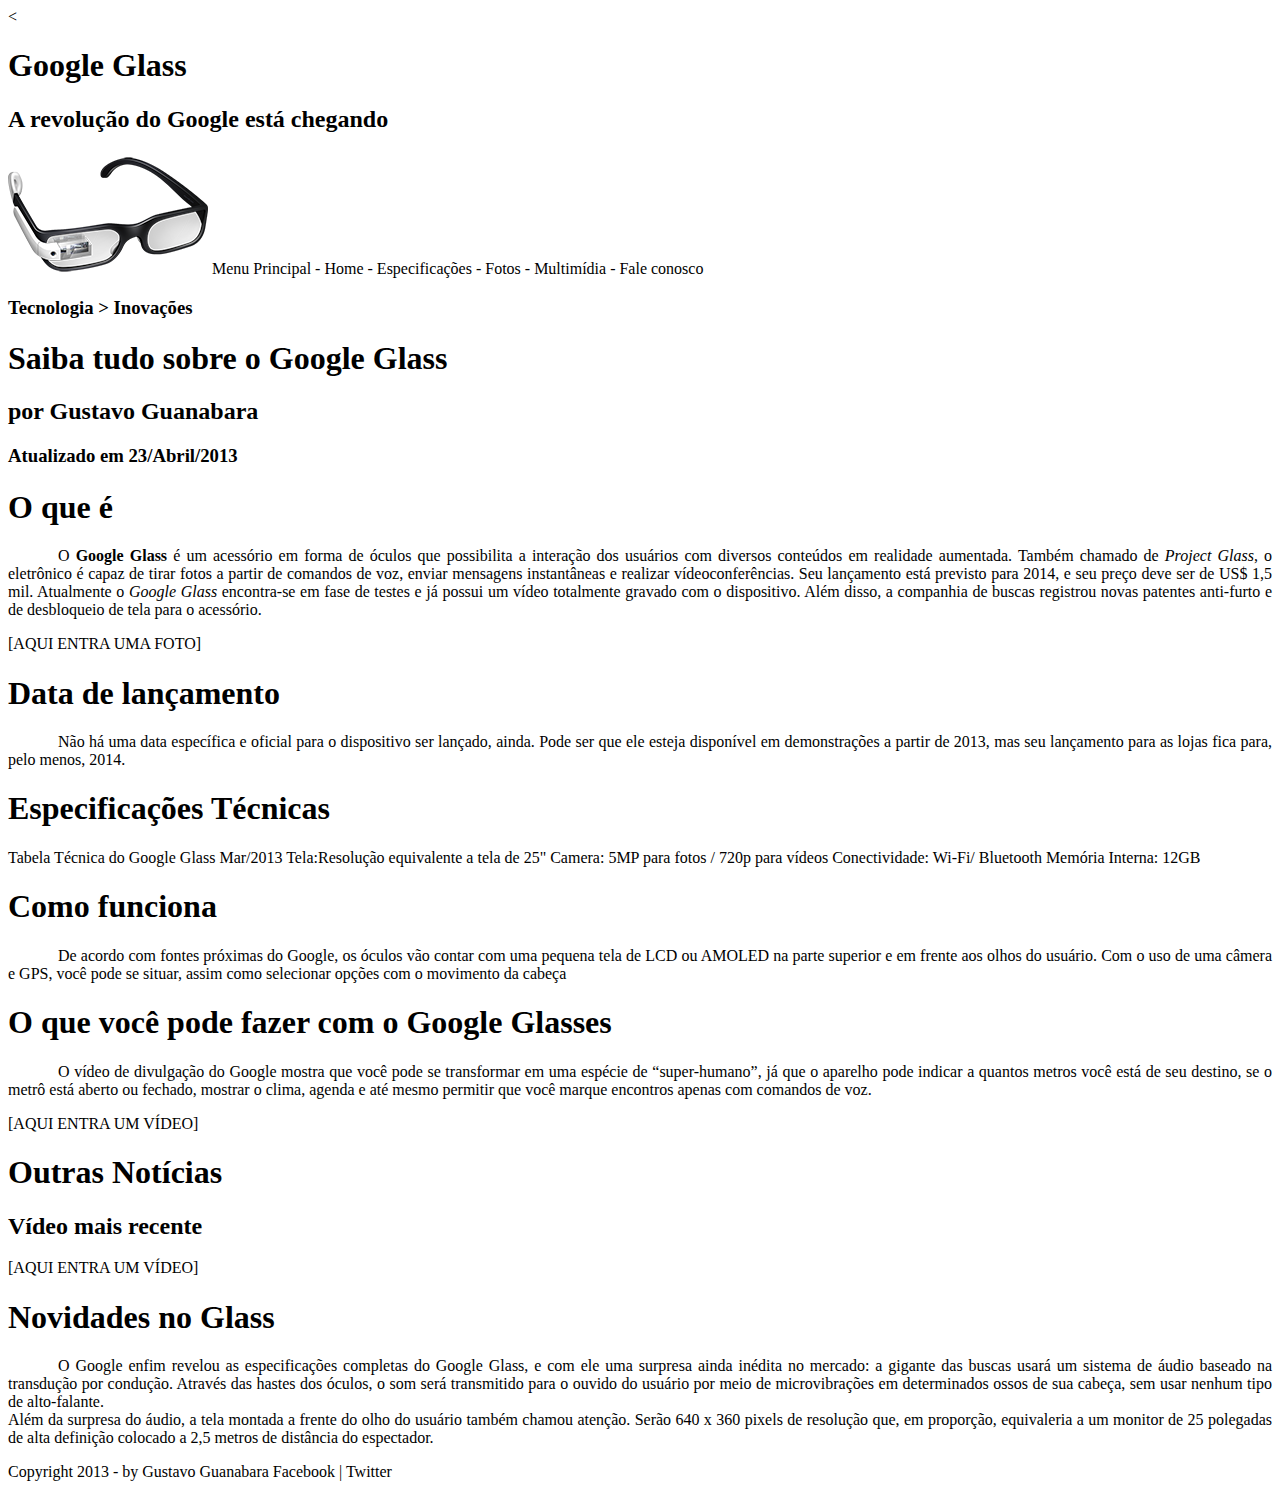
==== index.html @ fb7cd8ec "Initial commit" ====
<<!DOCTYPE html>
<html lang="pt-br">
<head>
	<meta charset="utf-8">
	<meta name="viewport" content="width=device-width, initial-scale=1">
	<title>Tudo sobre Google Glass</title>
	<style>
		p {
			text-align: justify; 
			text-indent: 50px;"
		}

	</style>
</head>
<body>

<div id="interface">
	<header id="cabecalho">
<hgroup> 
<h1> Google Glass </h1>
<h2> A revolução do Google está chegando </h2>
</hgroup>
<img src="_imagens/glass-oculos-preto-peq.png">

Menu Principal
- Home
- Especificações
- Fotos
- Multimídia
- Fale conosco
</header>

<hgroup id="">
<h3> Tecnologia > Inovações </h3>
<h1> Saiba tudo sobre o Google Glass </h1>
<h2> por Gustavo Guanabara </h2>
<h3> Atualizado em 23/Abril/2013 </h3>
</hgroup>


<h1> O que é </h1>
<p>
O <b>Google Glass</b> é um acessório em forma de óculos que possibilita a interação dos usuários com diversos conteúdos em realidade aumentada. Também chamado de <i>Project Glass</i>, o eletrônico é capaz de tirar fotos a partir de comandos de voz, enviar mensagens instantâneas e realizar vídeoconferências. Seu lançamento está previsto para 2014, e seu preço deve ser de US$ 1,5 mil. Atualmente o <em>Google Glass</em> encontra-se em fase de testes e já possui um vídeo totalmente gravado com o dispositivo. Além disso, a companhia de buscas registrou novas patentes anti-furto e de desbloqueio de tela para o acessório.
</p>
[AQUI ENTRA UMA FOTO]

<h1> Data de lançamento</h1>
<p>
	Não há uma data específica e oficial para o dispositivo ser lançado, ainda. Pode ser que ele esteja disponível em demonstrações a partir de 2013, mas seu lançamento para as lojas fica para, pelo menos, 2014.
</p>

<h1> Especificações Técnicas</h1>
Tabela Técnica do Google Glass Mar/2013

Tela:Resolução equivalente a tela de 25"
Camera: 5MP para fotos / 720p para vídeos
Conectividade: Wi-Fi/ Bluetooth
Memória Interna: 12GB

<h1> Como funciona </h1>
<p>
De acordo com fontes próximas do Google, os óculos vão contar com uma pequena tela de LCD ou AMOLED na parte superior e em frente aos olhos do usuário. Com o uso de uma câmera e GPS, você pode se situar, assim como selecionar opções com o movimento da cabeça
</p>

<h1> O que você pode fazer com o Google Glasses </h1>
<p>
O vídeo de divulgação do Google mostra que você pode se transformar em uma espécie de “super-humano”, já que o aparelho pode indicar a quantos metros você está de seu destino, se o metrô está aberto ou fechado, mostrar o clima, agenda e até mesmo permitir que você marque encontros apenas com comandos de voz.
</p>
[AQUI ENTRA UM VÍDEO]

<h1>Outras Notícias</h1>
<h2>Vídeo mais recente</h2>

[AQUI ENTRA UM VÍDEO]

<h1> Novidades no Glass</h1>
<p>
O Google enfim revelou as especificações completas do Google Glass, e com ele uma surpresa ainda inédita no mercado: a gigante das buscas usará um sistema de áudio baseado na transdução por condução. Através das hastes dos óculos, o som será transmitido para o ouvido do usuário por meio de microvibrações em determinados ossos de sua cabeça, sem usar nenhum tipo de alto-falante.
</br> 
Além da surpresa do áudio, a tela montada a frente do olho do usuário também chamou atenção. Serão 640 x 360 pixels de resolução que, em proporção, equivaleria a um monitor de 25 polegadas de alta definição colocado a 2,5 metros de distância do espectador.
</p>
Copyright 2013 - by Gustavo Guanabara
Facebook | Twitter
</div>

</body>
</html>
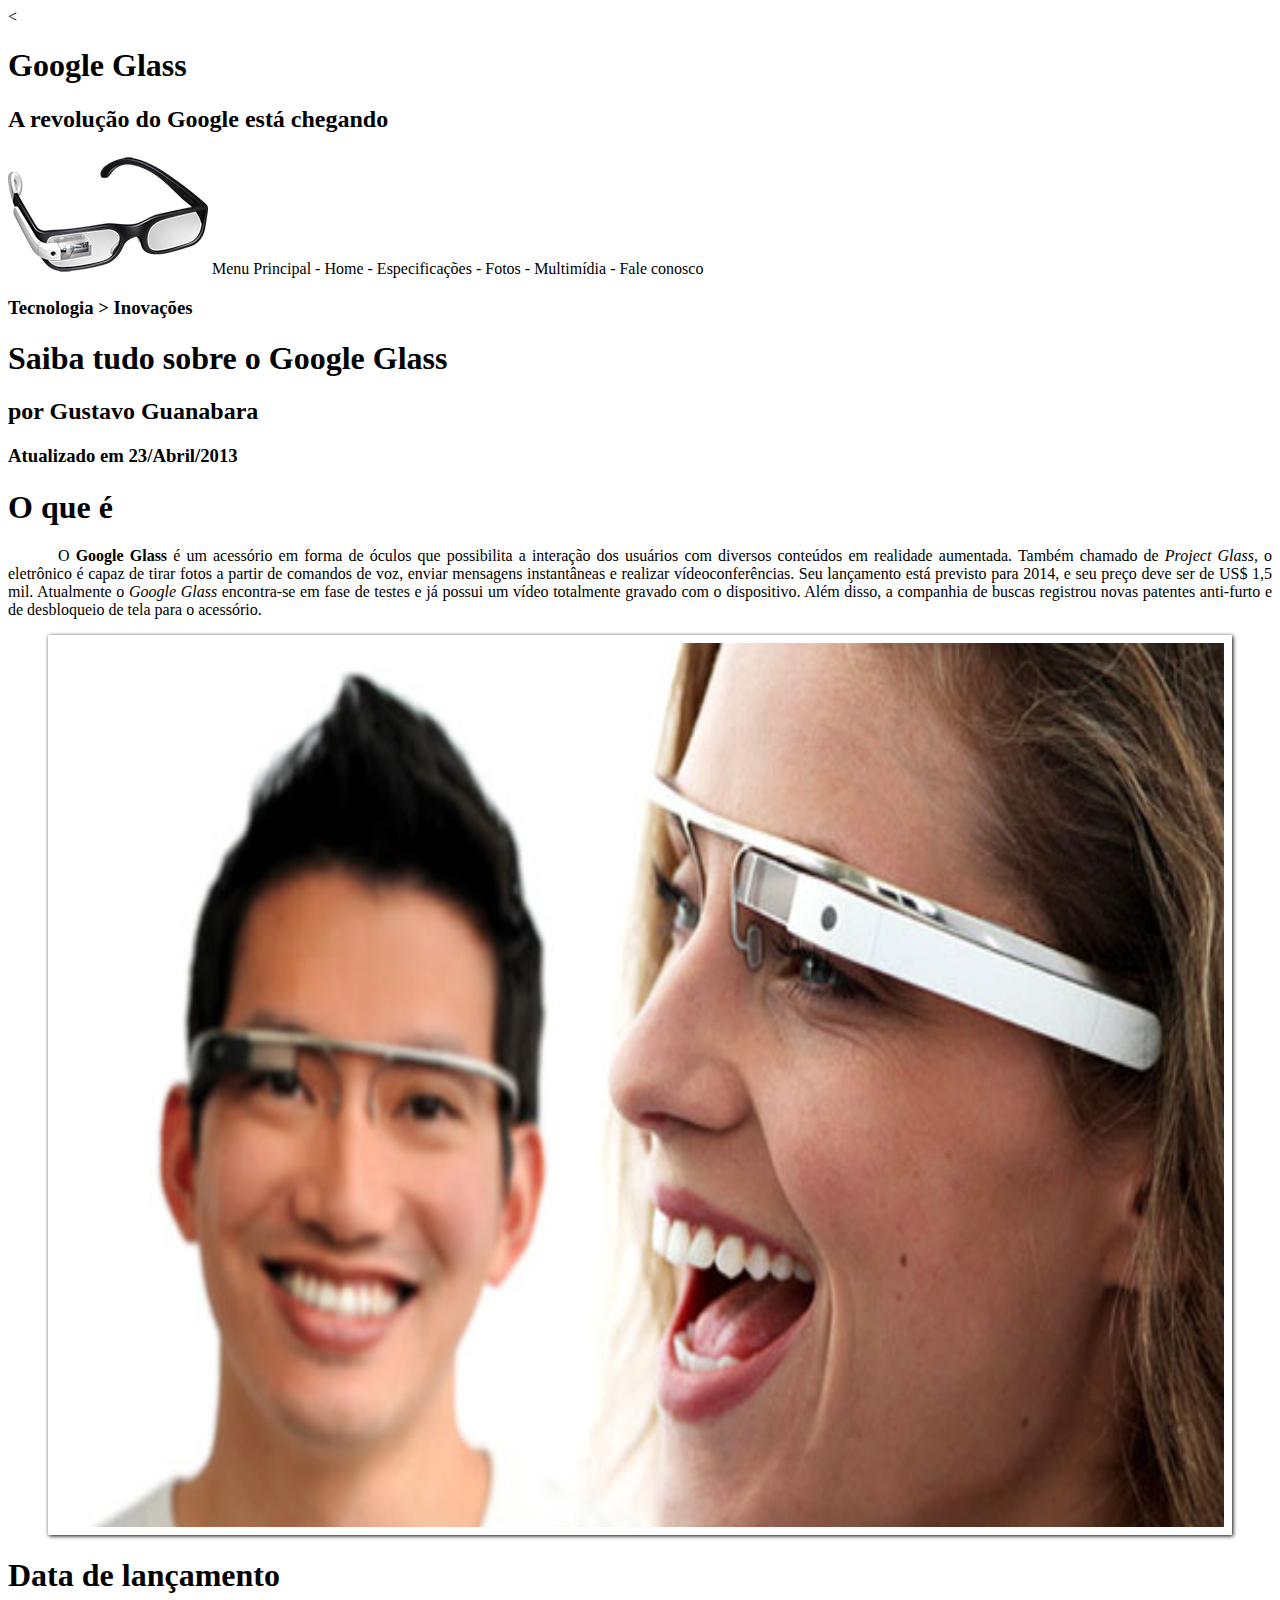
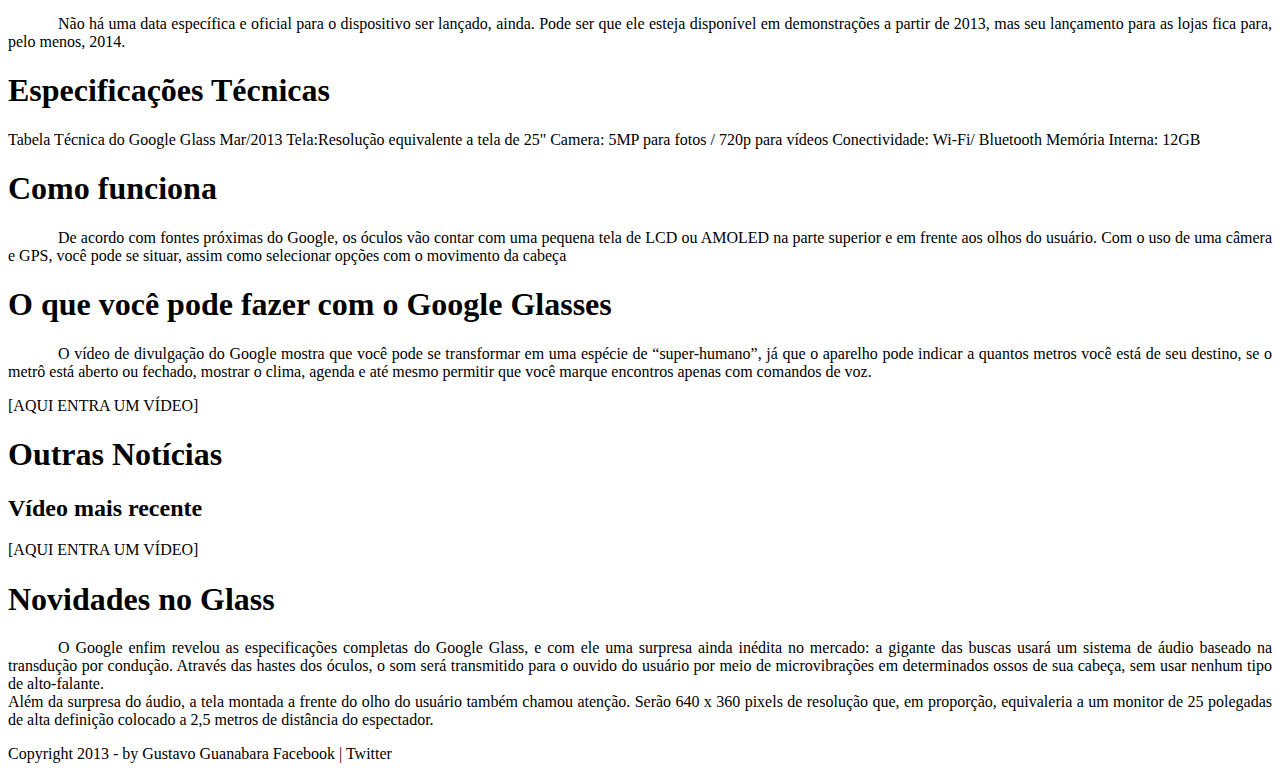
==== commit 1e05b974: "aula10" ====
--- a/index.html
+++ b/index.html
@@ -4,13 +4,8 @@
 	<meta charset="utf-8">
 	<meta name="viewport" content="width=device-width, initial-scale=1">
 	<title>Tudo sobre Google Glass</title>
-	<style>
-		p {
-			text-align: justify; 
-			text-indent: 50px;"
-		}
+	<link rel="stylesheet" type="text/css" href="_css/estilo.css"/>
 
-	</style>
 </head>
 <body>
 
@@ -42,7 +37,13 @@
 <p>
 O <b>Google Glass</b> é um acessório em forma de óculos que possibilita a interação dos usuários com diversos conteúdos em realidade aumentada. Também chamado de <i>Project Glass</i>, o eletrônico é capaz de tirar fotos a partir de comandos de voz, enviar mensagens instantâneas e realizar vídeoconferências. Seu lançamento está previsto para 2014, e seu preço deve ser de US$ 1,5 mil. Atualmente o <em>Google Glass</em> encontra-se em fase de testes e já possui um vídeo totalmente gravado com o dispositivo. Além disso, a companhia de buscas registrou novas patentes anti-furto e de desbloqueio de tela para o acessório.
 </p>
-[AQUI ENTRA UMA FOTO]
+<figure class="foto-legenda">
+	<img src="_imagens/glass-quadro-homem-mulher.jpg">
+	<figcaption>
+	<h3>Google glass</h3>
+	<p>Uma nova maneira de ver o mundo</p>
+	</figcaption>
+</figure>
 
 <h1> Data de lançamento</h1>
 <p>
--- a/_css/estilo.css
+++ b/_css/estilo.css
@@ -0,0 +1,40 @@
+@charset "UTF-8";
+	
+body {
+
+		}
+
+p {
+	text-align: justify; 
+	text-indent: 50px;
+		}
+
+/* Formatação de imagens com legendas */
+
+figure.foto-legenda {
+	position: relative;
+	border: 8px solid white;
+	box-shadow: 1px 1px 4px black;
+}
+
+figure.foto-legenda img {
+	width: 100%;
+	height: 100%;
+}
+
+figure.foto-legenda figcaption {
+	opacity: 0;
+	position: absolute;
+	top: 0px;
+	background-color: rgba(0,0,0,.4);
+	color: white;
+	width: 100%;
+	height: 100%;
+	padding: 10px;
+	box-sizing: border-box;
+	transition: opacity 1s;
+}
+
+figure.foto-legenda:hover figcaption{
+	opacity: 1;
+}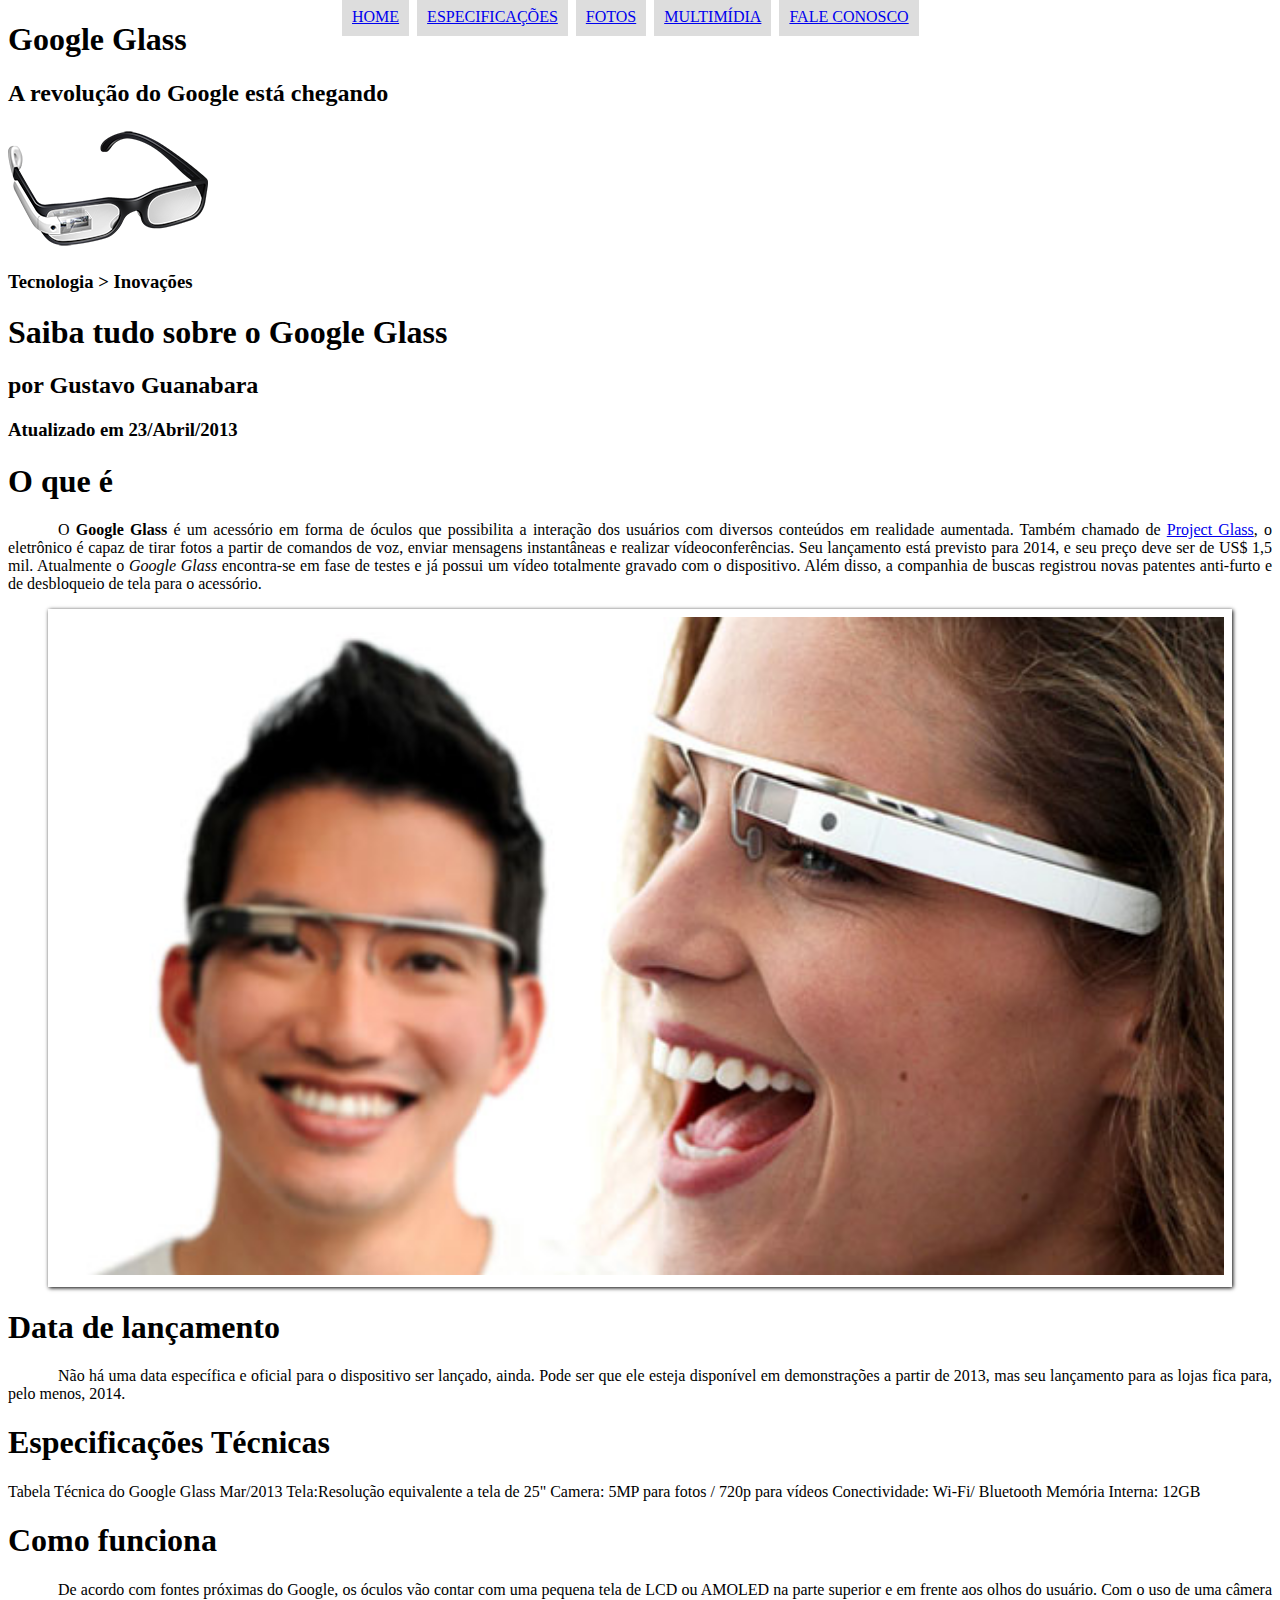
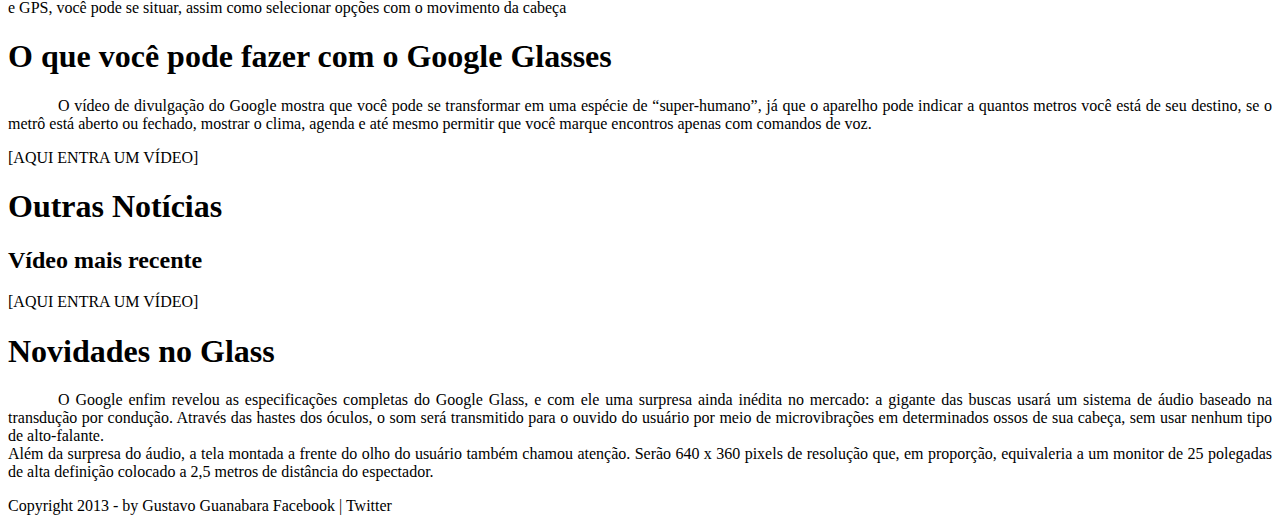
==== commit 107e4499: "aula13" ====
--- a/index.html
+++ b/index.html
@@ -1,4 +1,4 @@
-<<!DOCTYPE html>
+<!DOCTYPE html>
 <html lang="pt-br">
 <head>
 	<meta charset="utf-8">
@@ -17,12 +17,18 @@
 </hgroup>
 <img src="_imagens/glass-oculos-preto-peq.png">
 
-Menu Principal
-- Home
-- Especificações
-- Fotos
-- Multimídia
-- Fale conosco
+<nav id="menu">
+	<h1>Menu Principal</h1>
+	<ul type="disc">
+		<li> <a href="index.html"> Home</a></li>
+		<li> <a href="specs.html"> Especificações</a></li>
+		<li> <a href="fotos.html"> Fotos</a></li>
+		<li> <a href="multimidia.html"> Multimídia</a></li>
+		<li> <a href="fale-conosco.html"> Fale conosco</a></li>
+	</ul>
+
+</nav>
+
 </header>
 
 <hgroup id="">
@@ -35,7 +41,7 @@
 
 <h1> O que é </h1>
 <p>
-O <b>Google Glass</b> é um acessório em forma de óculos que possibilita a interação dos usuários com diversos conteúdos em realidade aumentada. Também chamado de <i>Project Glass</i>, o eletrônico é capaz de tirar fotos a partir de comandos de voz, enviar mensagens instantâneas e realizar vídeoconferências. Seu lançamento está previsto para 2014, e seu preço deve ser de US$ 1,5 mil. Atualmente o <em>Google Glass</em> encontra-se em fase de testes e já possui um vídeo totalmente gravado com o dispositivo. Além disso, a companhia de buscas registrou novas patentes anti-furto e de desbloqueio de tela para o acessório.
+O <b>Google Glass</b> é um acessório em forma de óculos que possibilita a interação dos usuários com diversos conteúdos em realidade aumentada. Também chamado de <a href="https://www.google.com/glass/start/" target="_blank">Project Glass</a>, o eletrônico é capaz de tirar fotos a partir de comandos de voz, enviar mensagens instantâneas e realizar vídeoconferências. Seu lançamento está previsto para 2014, e seu preço deve ser de US$ 1,5 mil. Atualmente o <em>Google Glass</em> encontra-se em fase de testes e já possui um vídeo totalmente gravado com o dispositivo. Além disso, a companhia de buscas registrou novas patentes anti-furto e de desbloqueio de tela para o acessório.
 </p>
 <figure class="foto-legenda">
 	<img src="_imagens/glass-quadro-homem-mulher.jpg">
--- a/_css/estilo.css
+++ b/_css/estilo.css
@@ -37,4 +37,25 @@
 
 figure.foto-legenda:hover figcaption{
 	opacity: 1;
+}
+
+/* Formatação do menu */
+
+nav#menu ul {
+	list-style: none;
+	text-transform: uppercase;
+	position: absolute;
+	top: -20px;
+	left: 300px;
+}
+
+nav#menu li {
+	display: inline-block;
+	background-color: #dddddd;
+	padding: 10px;
+	margin: 2px;
+}
+
+nav#menu h1 {
+	display: none;
 }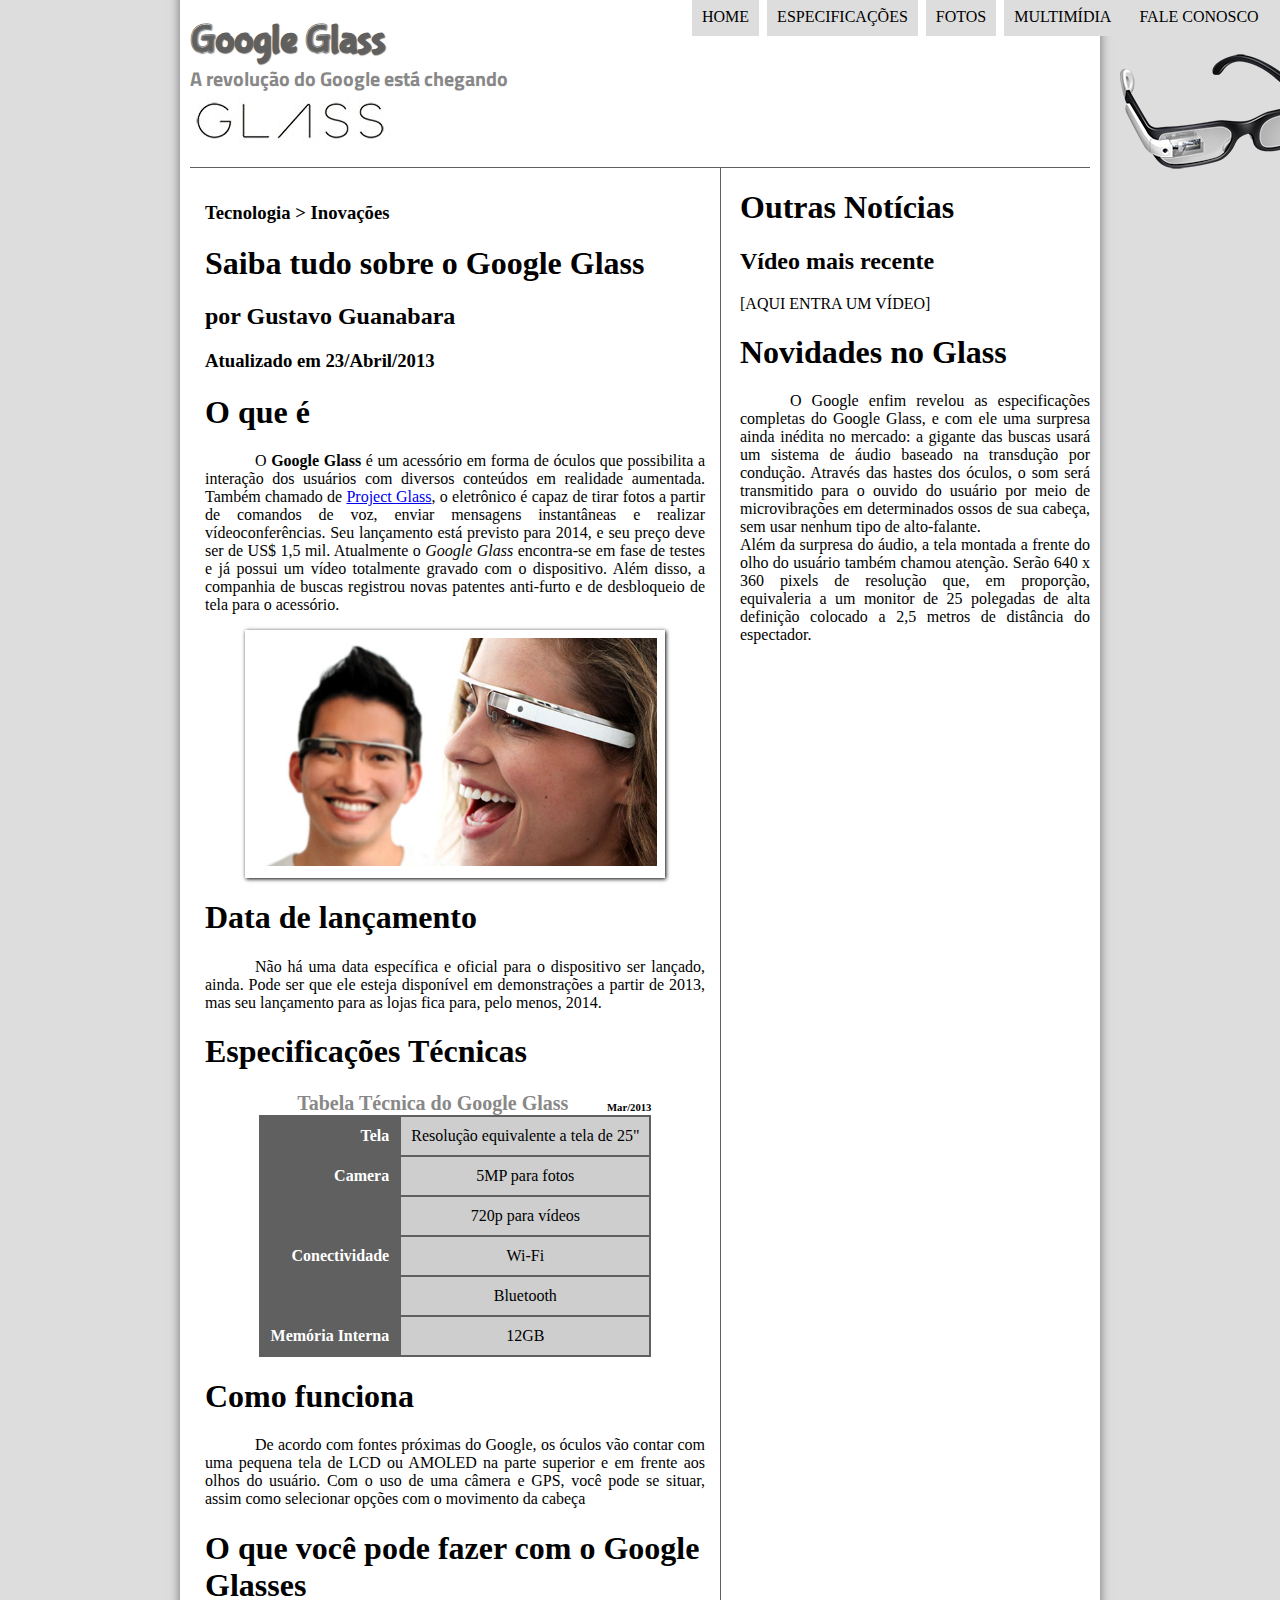
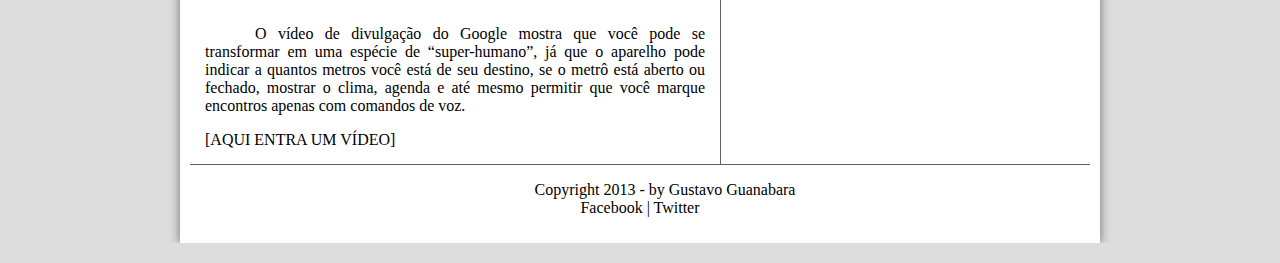
==== commit 5f79977d: "aula21" ====
--- a/index.html
+++ b/index.html
@@ -15,7 +15,7 @@
 <h1> Google Glass </h1>
 <h2> A revolução do Google está chegando </h2>
 </hgroup>
-<img src="_imagens/glass-oculos-preto-peq.png">
+<img id="icone" src="_imagens/glass-oculos-preto-peq.png">
 
 <nav id="menu">
 	<h1>Menu Principal</h1>
@@ -30,8 +30,8 @@
 </nav>
 
 </header>
-
-<hgroup id="">
+<section id="corpo">
+<hgroup>
 <h3> Tecnologia > Inovações </h3>
 <h1> Saiba tudo sobre o Google Glass </h1>
 <h2> por Gustavo Guanabara </h2>
@@ -40,9 +40,9 @@
 
 
 <h1> O que é </h1>
-<p>
-O <b>Google Glass</b> é um acessório em forma de óculos que possibilita a interação dos usuários com diversos conteúdos em realidade aumentada. Também chamado de <a href="https://www.google.com/glass/start/" target="_blank">Project Glass</a>, o eletrônico é capaz de tirar fotos a partir de comandos de voz, enviar mensagens instantâneas e realizar vídeoconferências. Seu lançamento está previsto para 2014, e seu preço deve ser de US$ 1,5 mil. Atualmente o <em>Google Glass</em> encontra-se em fase de testes e já possui um vídeo totalmente gravado com o dispositivo. Além disso, a companhia de buscas registrou novas patentes anti-furto e de desbloqueio de tela para o acessório.
-</p>
+	<p>
+	O <b>Google Glass</b> é um acessório em forma de óculos que possibilita a interação dos usuários com diversos conteúdos em realidade aumentada. Também chamado de <a href="https://www.google.com/glass/start/" target="_blank">Project Glass</a>, o eletrônico é capaz de tirar fotos a partir de comandos de voz, enviar mensagens instantâneas e realizar vídeoconferências. Seu lançamento está previsto para 2014, e seu preço deve ser de US$ 1,5 mil. Atualmente o <em>Google Glass</em> encontra-se em fase de testes e já possui um vídeo totalmente gravado com o dispositivo. Além disso, a companhia de buscas registrou novas patentes anti-furto e de desbloqueio de tela para o acessório.
+	</p>
 <figure class="foto-legenda">
 	<img src="_imagens/glass-quadro-homem-mulher.jpg">
 	<figcaption>
@@ -52,42 +52,53 @@
 </figure>
 
 <h1> Data de lançamento</h1>
-<p>
+	<p>
 	Não há uma data específica e oficial para o dispositivo ser lançado, ainda. Pode ser que ele esteja disponível em demonstrações a partir de 2013, mas seu lançamento para as lojas fica para, pelo menos, 2014.
-</p>
+	</p>
 
 <h1> Especificações Técnicas</h1>
-Tabela Técnica do Google Glass Mar/2013
-
-Tela:Resolução equivalente a tela de 25"
-Camera: 5MP para fotos / 720p para vídeos
-Conectividade: Wi-Fi/ Bluetooth
-Memória Interna: 12GB
+<table id="tabelaspec">
+<caption>Tabela Técnica do Google Glass<span>Mar/2013</span></caption>
+	
+	<tr><td class="ce">Tela</td><td class="cd">Resolução equivalente a tela de 25"</td></tr>
+	<tr><td rowspan="2" class="ce">Camera</td><td class="cd">5MP para fotos</td></tr>
+	<tr><td class="cd">720p para vídeos</td></tr>
+	<tr><td rowspan="2" class="ce">Conectividade</td><td class="cd"> Wi-Fi</td></tr>
+	<tr><td class="cd">Bluetooth</td></tr>
+	<tr><td class="ce">Memória Interna</td><td class="cd"> 12GB</td></tr>
+</table>
 
 <h1> Como funciona </h1>
-<p>
-De acordo com fontes próximas do Google, os óculos vão contar com uma pequena tela de LCD ou AMOLED na parte superior e em frente aos olhos do usuário. Com o uso de uma câmera e GPS, você pode se situar, assim como selecionar opções com o movimento da cabeça
-</p>
+	<p>
+	De acordo com fontes próximas do Google, os óculos vão contar com uma pequena tela de LCD ou AMOLED na parte superior e em frente aos olhos do usuário. Com o uso de uma câmera e GPS, você pode se situar, assim como selecionar opções com o movimento da cabeça
+	</p>
 
 <h1> O que você pode fazer com o Google Glasses </h1>
-<p>
-O vídeo de divulgação do Google mostra que você pode se transformar em uma espécie de “super-humano”, já que o aparelho pode indicar a quantos metros você está de seu destino, se o metrô está aberto ou fechado, mostrar o clima, agenda e até mesmo permitir que você marque encontros apenas com comandos de voz.
-</p>
+	<p>
+	O vídeo de divulgação do Google mostra que você pode se transformar em uma espécie de “super-humano”, já que o aparelho pode indicar a quantos metros você está de seu destino, se o metrô está aberto ou fechado, mostrar o clima, agenda e até mesmo permitir que você marque encontros apenas com comandos de voz.
+	</p>
 [AQUI ENTRA UM VÍDEO]
+</section>
 
+<aside id="lateral">
 <h1>Outras Notícias</h1>
 <h2>Vídeo mais recente</h2>
 
 [AQUI ENTRA UM VÍDEO]
 
 <h1> Novidades no Glass</h1>
-<p>
-O Google enfim revelou as especificações completas do Google Glass, e com ele uma surpresa ainda inédita no mercado: a gigante das buscas usará um sistema de áudio baseado na transdução por condução. Através das hastes dos óculos, o som será transmitido para o ouvido do usuário por meio de microvibrações em determinados ossos de sua cabeça, sem usar nenhum tipo de alto-falante.
+	<p>
+	O Google enfim revelou as especificações completas do Google Glass, e com ele uma surpresa ainda inédita no mercado: a gigante das buscas usará um sistema de áudio baseado na transdução por condução. Através das hastes dos óculos, o som será transmitido para o ouvido do usuário por meio de microvibrações em determinados ossos de sua cabeça, sem usar nenhum tipo de alto-falante.
 </br> 
-Além da surpresa do áudio, a tela montada a frente do olho do usuário também chamou atenção. Serão 640 x 360 pixels de resolução que, em proporção, equivaleria a um monitor de 25 polegadas de alta definição colocado a 2,5 metros de distância do espectador.
-</p>
-Copyright 2013 - by Gustavo Guanabara
-Facebook | Twitter
+	Além da surpresa do áudio, a tela montada a frente do olho do usuário também chamou atenção. Serão 640 x 360 pixels de resolução que, em proporção, equivaleria a um monitor de 25 polegadas de alta definição colocado a 2,5 metros de distância do espectador.
+	</p>
+</aside>
+<footer id="rodape">
+	<p>
+	Copyright 2013 - by Gustavo Guanabara </br>
+	<a href="https://facebook.com/cursosemvideo" target="_blank">Facebook</a> |<a href="http://twitter.com/cursosemvideo" target="_blank"> Twitter</a>
+	</p>
+</footer>
 </div>
 
 </body>
--- a/_css/estilo.css
+++ b/_css/estilo.css
@@ -1,14 +1,62 @@
 @charset "UTF-8";
+@import url('https://fonts.googleapis.com/css2?family=Titillium+Web&display=swap');
+@font-face {
+ font-family: 'Fonte-logo';
+ src: url("../_fonts/bubblegum-sans-regular.otf");
+}
 	
 body {
+	width: 100%;
+	height: 100%;
+	margin: 0;
+	background-color: #dddddd;
+	color: rgba(0, 0, 0, 1.0);
 
 		}
+
+div#interface {
+	width: 900px;
+	background-color: white;
+	margin: -20px auto 0px auto;
+	box-shadow: 0px 0px 10px rgba(0, 0, 0, 0.5);
+	padding: 10px;
+}
 
 p {
 	text-align: justify; 
 	text-indent: 50px;
 		}
 
+header#cabecalho {
+	border-bottom: 1px #606060 solid;
+	height: 150px;
+	background: url("../_imagens/glass-logo-peq.jpg") no-repeat 0px 80px;
+
+}
+
+header#cabecalho img#icone {
+	position: absolute;
+	left: 1120px;
+	top: 50px;
+
+}
+
+header#cabecalho h1 {
+	font-family: 'Fonte-logo', sans-serif;
+	font-size: 30pt;
+	color: #606060;
+	text-shadow: 1px 1px 1px rgba(0, 0, 0, 0.6);
+	padding: 0px;
+	margin-bottom: 0px;
+}
+
+header#cabecalho h2 {
+	font-family: 'Titillium Web', sans-serif;
+	font-size: 15pt;
+	color: #888888;
+	padding: 0px;
+	margin-top: 0px;
+}
 /* Formatação de imagens com legendas */
 
 figure.foto-legenda {
@@ -46,7 +94,7 @@
 	text-transform: uppercase;
 	position: absolute;
 	top: -20px;
-	left: 300px;
+	left: 650px;
 }
 
 nav#menu li {
@@ -54,8 +102,93 @@
 	background-color: #dddddd;
 	padding: 10px;
 	margin: 2px;
+	transition: background-color 1s;
+}
+nav#menu li:hover {
+	background-color: #606060;
+
 }
 
 nav#menu h1 {
 	display: none;
+}
+
+nav#menu a {
+	color: black;
+	text-decoration: none;
+}
+
+nav#menu a:hover {
+	color: #ffffff;
+}
+
+/* Formatacao do corpo/lateral/rodape */
+
+section#corpo {
+	display: block;
+	width: 500px;
+	float: left;
+	border-right: 1px solid #606060;
+	padding: 15px;
+}
+
+table#tabelaspec {
+	border: 1px solid #606060;
+	border-spacing: 0px;
+	margin-left: auto;
+	margin-right: auto;
+}
+
+table#tabelaspec td {
+	border: 1px solid #606060;
+	padding: 10px;
+	text-align: center;
+	vertical-align: center;
+}
+
+table#tabelaspec td.ce {
+ 	color: #ffffff;
+ 	background-color: #606060;
+ 	vertical-align: top;
+ 	font-weight: bold;
+ 	text-align: right;
+}
+
+table#tabelaspec td.cd {
+	background-color: #cecece;
+}
+
+table#tabelaspec caption {
+	color: #888888;
+	font-size: 20px;
+	font-weight: bolder;
+}
+
+table#tabelaspec caption span {
+	display: block;
+	float: right;
+	color: #000000;
+	font-size: 8pt;
+	margin-top: 10px;
+	
+}
+
+aside#lateral {
+	display: block;
+	width: 350px;
+	float: right;
+}
+
+footer#rodape {
+	clear: both;
+	border-top: 1px solid #606060;
+}
+
+footer#rodape p {
+	text-align: center;
+}
+
+footer#rodape a {
+	color: black;
+	text-decoration: none;
 }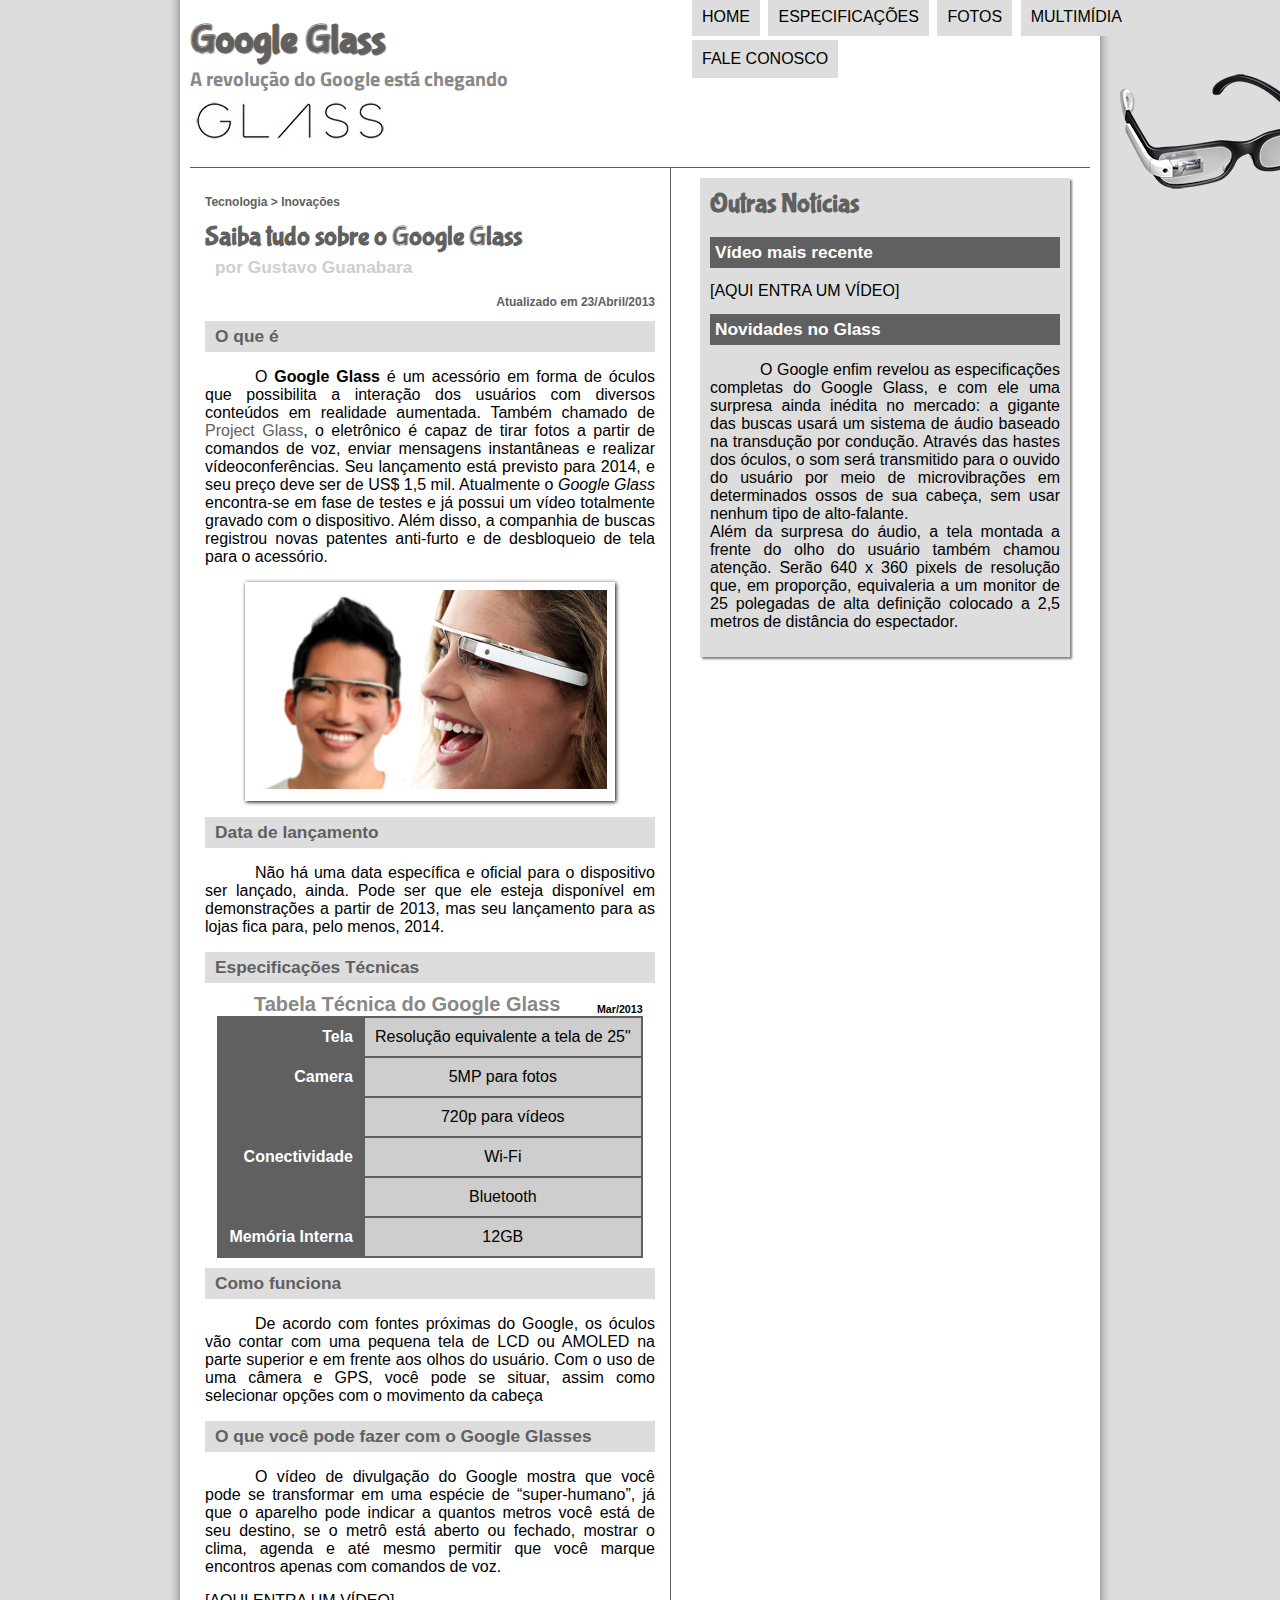
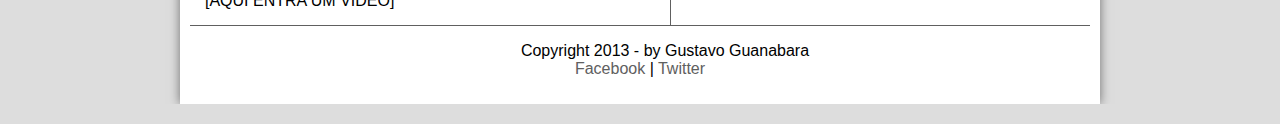
==== commit e973d97a: "aula22" ====
--- a/index.html
+++ b/index.html
@@ -30,16 +30,19 @@
 </nav>
 
 </header>
+
 <section id="corpo">
-<hgroup>
-<h3> Tecnologia > Inovações </h3>
-<h1> Saiba tudo sobre o Google Glass </h1>
-<h2> por Gustavo Guanabara </h2>
-<h3> Atualizado em 23/Abril/2013 </h3>
-</hgroup>
+<article id="noticia-principal">
+<header id="cabecalho-artigo">
+	<hgroup>
+	<h3> Tecnologia > Inovações </h3>
+	<h1> Saiba tudo sobre o Google Glass </h1>
+	<h2> por Gustavo Guanabara </h2>
+	<h3 class="direita"> Atualizado em 23/Abril/2013 </h3>
+	</hgroup>
+</header>
 
-
-<h1> O que é </h1>
+<h2> O que é </h2>
 	<p>
 	O <b>Google Glass</b> é um acessório em forma de óculos que possibilita a interação dos usuários com diversos conteúdos em realidade aumentada. Também chamado de <a href="https://www.google.com/glass/start/" target="_blank">Project Glass</a>, o eletrônico é capaz de tirar fotos a partir de comandos de voz, enviar mensagens instantâneas e realizar vídeoconferências. Seu lançamento está previsto para 2014, e seu preço deve ser de US$ 1,5 mil. Atualmente o <em>Google Glass</em> encontra-se em fase de testes e já possui um vídeo totalmente gravado com o dispositivo. Além disso, a companhia de buscas registrou novas patentes anti-furto e de desbloqueio de tela para o acessório.
 	</p>
@@ -51,12 +54,12 @@
 	</figcaption>
 </figure>
 
-<h1> Data de lançamento</h1>
+<h2> Data de lançamento</h2>
 	<p>
 	Não há uma data específica e oficial para o dispositivo ser lançado, ainda. Pode ser que ele esteja disponível em demonstrações a partir de 2013, mas seu lançamento para as lojas fica para, pelo menos, 2014.
 	</p>
 
-<h1> Especificações Técnicas</h1>
+<h2> Especificações Técnicas</h2>
 <table id="tabelaspec">
 <caption>Tabela Técnica do Google Glass<span>Mar/2013</span></caption>
 	
@@ -68,16 +71,17 @@
 	<tr><td class="ce">Memória Interna</td><td class="cd"> 12GB</td></tr>
 </table>
 
-<h1> Como funciona </h1>
+<h2> Como funciona </h2>
 	<p>
 	De acordo com fontes próximas do Google, os óculos vão contar com uma pequena tela de LCD ou AMOLED na parte superior e em frente aos olhos do usuário. Com o uso de uma câmera e GPS, você pode se situar, assim como selecionar opções com o movimento da cabeça
 	</p>
 
-<h1> O que você pode fazer com o Google Glasses </h1>
+<h2> O que você pode fazer com o Google Glasses </h2>
 	<p>
 	O vídeo de divulgação do Google mostra que você pode se transformar em uma espécie de “super-humano”, já que o aparelho pode indicar a quantos metros você está de seu destino, se o metrô está aberto ou fechado, mostrar o clima, agenda e até mesmo permitir que você marque encontros apenas com comandos de voz.
 	</p>
 [AQUI ENTRA UM VÍDEO]
+</article>
 </section>
 
 <aside id="lateral">
@@ -86,7 +90,7 @@
 
 [AQUI ENTRA UM VÍDEO]
 
-<h1> Novidades no Glass</h1>
+<h2> Novidades no Glass</h2>
 	<p>
 	O Google enfim revelou as especificações completas do Google Glass, e com ele uma surpresa ainda inédita no mercado: a gigante das buscas usará um sistema de áudio baseado na transdução por condução. Através das hastes dos óculos, o som será transmitido para o ouvido do usuário por meio de microvibrações em determinados ossos de sua cabeça, sem usar nenhum tipo de alto-falante.
 </br> 
--- a/_css/estilo.css
+++ b/_css/estilo.css
@@ -6,6 +6,7 @@
 }
 	
 body {
+	font-family: Arial, sans-serif;
 	width: 100%;
 	height: 100%;
 	margin: 0;
@@ -25,7 +26,15 @@
 p {
 	text-align: justify; 
 	text-indent: 50px;
-		}
+}
+
+a {
+	color: #606060;
+	text-decoration: none;
+}
+a:hover {
+	text-decoration: underline;
+}
 
 header#cabecalho {
 	border-bottom: 1px #606060 solid;
@@ -37,7 +46,7 @@
 header#cabecalho img#icone {
 	position: absolute;
 	left: 1120px;
-	top: 50px;
+	top: 70px;
 
 }
 
@@ -122,14 +131,49 @@
 	color: #ffffff;
 }
 
-/* Formatacao do corpo/lateral/rodape */
+/* Formatacao do corpo/lateral/rodape/article */
 
 section#corpo {
 	display: block;
-	width: 500px;
+	width: 450px;
 	float: left;
 	border-right: 1px solid #606060;
 	padding: 15px;
+}
+
+article#noticia-principal h2 {
+	font-size: 13pt;
+	color: #606060;
+	background-color: #dddddd;
+	margin: 10px 0px 10px 0px;
+	padding: 5px 0px 5px 10px;
+
+}
+
+header#cabecalho-artigo h1 {
+	font-family: 'Fonte-logo', sans-serif;
+	font-size: 20pt;
+	color: #606060;
+	margin-bottom: 0px;
+	margin-top: 0px;
+}
+
+.direita {
+	text-align: right;
+}
+
+
+header#cabecalho-artigo h2 {
+	font-size: 13pt;
+	color: #cecece;
+	background-color: #ffffff;
+	margin: 0px;
+
+}
+
+header#cabecalho-artigo h3 {
+	font-size: 12px;
+	color: #606060;
 }
 
 table#tabelaspec {
@@ -177,6 +221,26 @@
 	display: block;
 	width: 350px;
 	float: right;
+	background-color: #dddddd;
+	padding: 10px;
+	margin-top: 10px;
+	margin-right: 20px;
+	box-shadow: 2px 2px 2px rgba(0, 0, 0, 0.5);
+}
+
+aside#lateral h1 {
+	font-family: 'Fonte-logo', sans-serif;
+	font-size: 20pt;
+	color: #606060;
+	margin-top: 0px;
+}
+
+aside#lateral h2 {
+	background-color: #606060;
+	font-size: 13pt;
+	color: white;
+	padding: 5px;
+
 }
 
 footer#rodape {
@@ -188,7 +252,4 @@
 	text-align: center;
 }
 
-footer#rodape a {
-	color: black;
-	text-decoration: none;
-}+
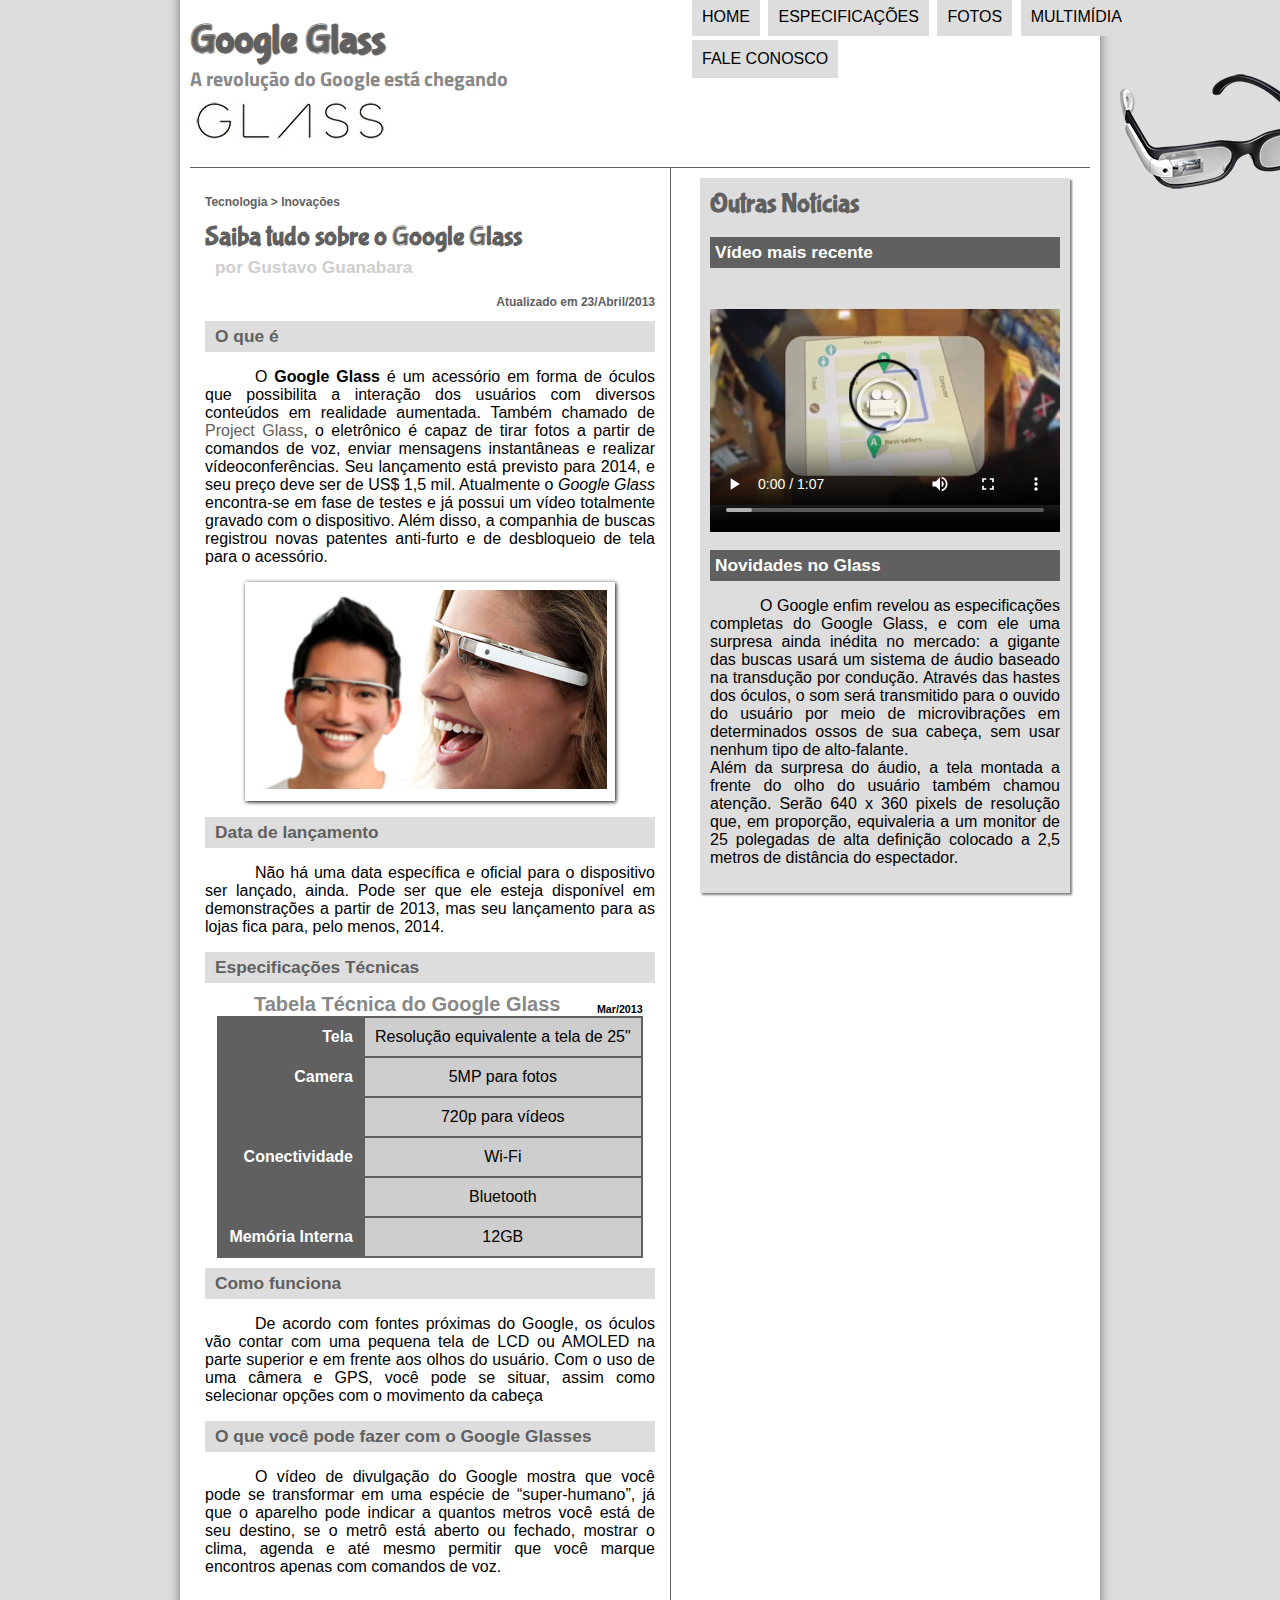
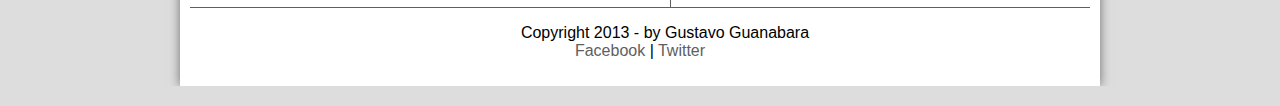
==== commit fba71cfb: "VERSAO-FINAL" ====
--- a/index.html
+++ b/index.html
@@ -7,6 +7,7 @@
 	<link rel="stylesheet" type="text/css" href="_css/estilo.css"/>
 
 </head>
+<script language="javascript" src="_javascript/funcoes.js"></script>
 <body>
 
 <div id="interface">
@@ -20,11 +21,15 @@
 <nav id="menu">
 	<h1>Menu Principal</h1>
 	<ul type="disc">
-		<li> <a href="index.html"> Home</a></li>
-		<li> <a href="specs.html"> Especificações</a></li>
-		<li> <a href="fotos.html"> Fotos</a></li>
-		<li> <a href="multimidia.html"> Multimídia</a></li>
-		<li> <a href="fale-conosco.html"> Fale conosco</a></li>
+		<li onmouseover="mudaFoto('_imagens/home.png')" onmouseout="mudaFoto('_imagens/glass-oculos-preto-peq.png')"> <a href="index.html"> Home</a></li>
+
+		<li onmouseover="mudaFoto('_imagens/especificacoes.png')" onmouseout="mudaFoto('_imagens/glass-oculos-preto-peq.png')"> <a href="specs.html"> Especificações</a></li>
+
+		<li onmouseover="mudaFoto('_imagens/fotos.png')" onmouseout="mudaFoto('_imagens/glass-oculos-preto-peq.png')"> <a href="fotos.html"> Fotos</a></li>
+
+		<li onmouseover="mudaFoto('_imagens/multimidia.png')" onmouseout="mudaFoto('_imagens/glass-oculos-preto-peq.png')"> <a href="multimidia.html"> Multimídia</a></li>
+
+		<li onmouseover="mudaFoto('_imagens/contato.png')" onmouseout="mudaFoto('_imagens/glass-oculos-preto-peq.png')"> <a href="fale-conosco.html"> Fale conosco</a></li>
 	</ul>
 
 </nav>
@@ -80,7 +85,7 @@
 	<p>
 	O vídeo de divulgação do Google mostra que você pode se transformar em uma espécie de “super-humano”, já que o aparelho pode indicar a quantos metros você está de seu destino, se o metrô está aberto ou fechado, mostrar o clima, agenda e até mesmo permitir que você marque encontros apenas com comandos de voz.
 	</p>
-[AQUI ENTRA UM VÍDEO]
+
 </article>
 </section>
 
@@ -88,7 +93,14 @@
 <h1>Outras Notícias</h1>
 <h2>Vídeo mais recente</h2>
 
-[AQUI ENTRA UM VÍDEO]
+<div id="video-mais-recente">
+<video id="mais-recente" controls="controls" poster="_imagens/video-mini01.jpg">
+		<source src="_media/getting-started.mp4" type="video/mp4">
+		<source src="_media/getting-started.webm" type="video/webm">
+		<source src="_media/getting-started.ogv" type="video/ogg">
+		Desculpe, não foi possível carregar o vídeo
+</video>
+</div>
 
 <h2> Novidades no Glass</h2>
 	<p>
--- a/_css/estilo.css
+++ b/_css/estilo.css
@@ -252,4 +252,7 @@
 	text-align: center;
 }
 
-
+video#mais-recente {
+	width: 350px;
+	height: 250px;
+}
